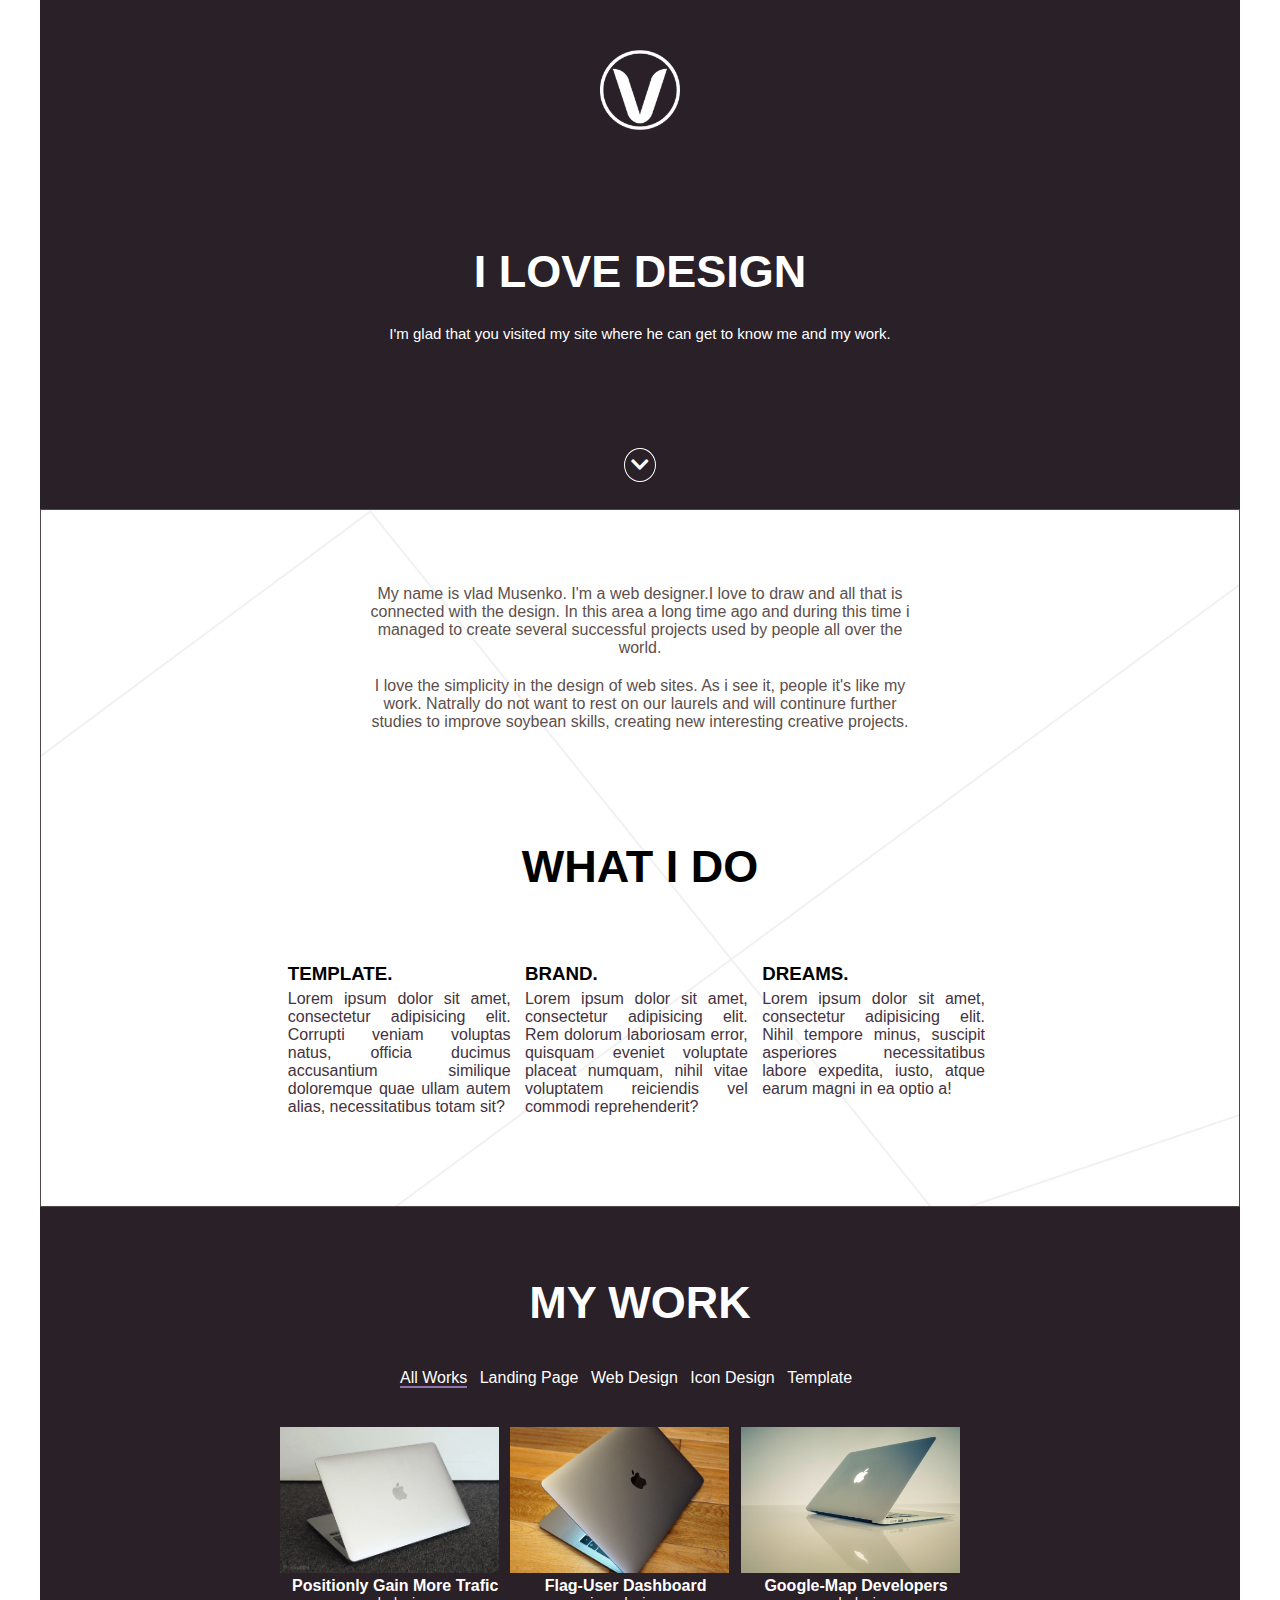
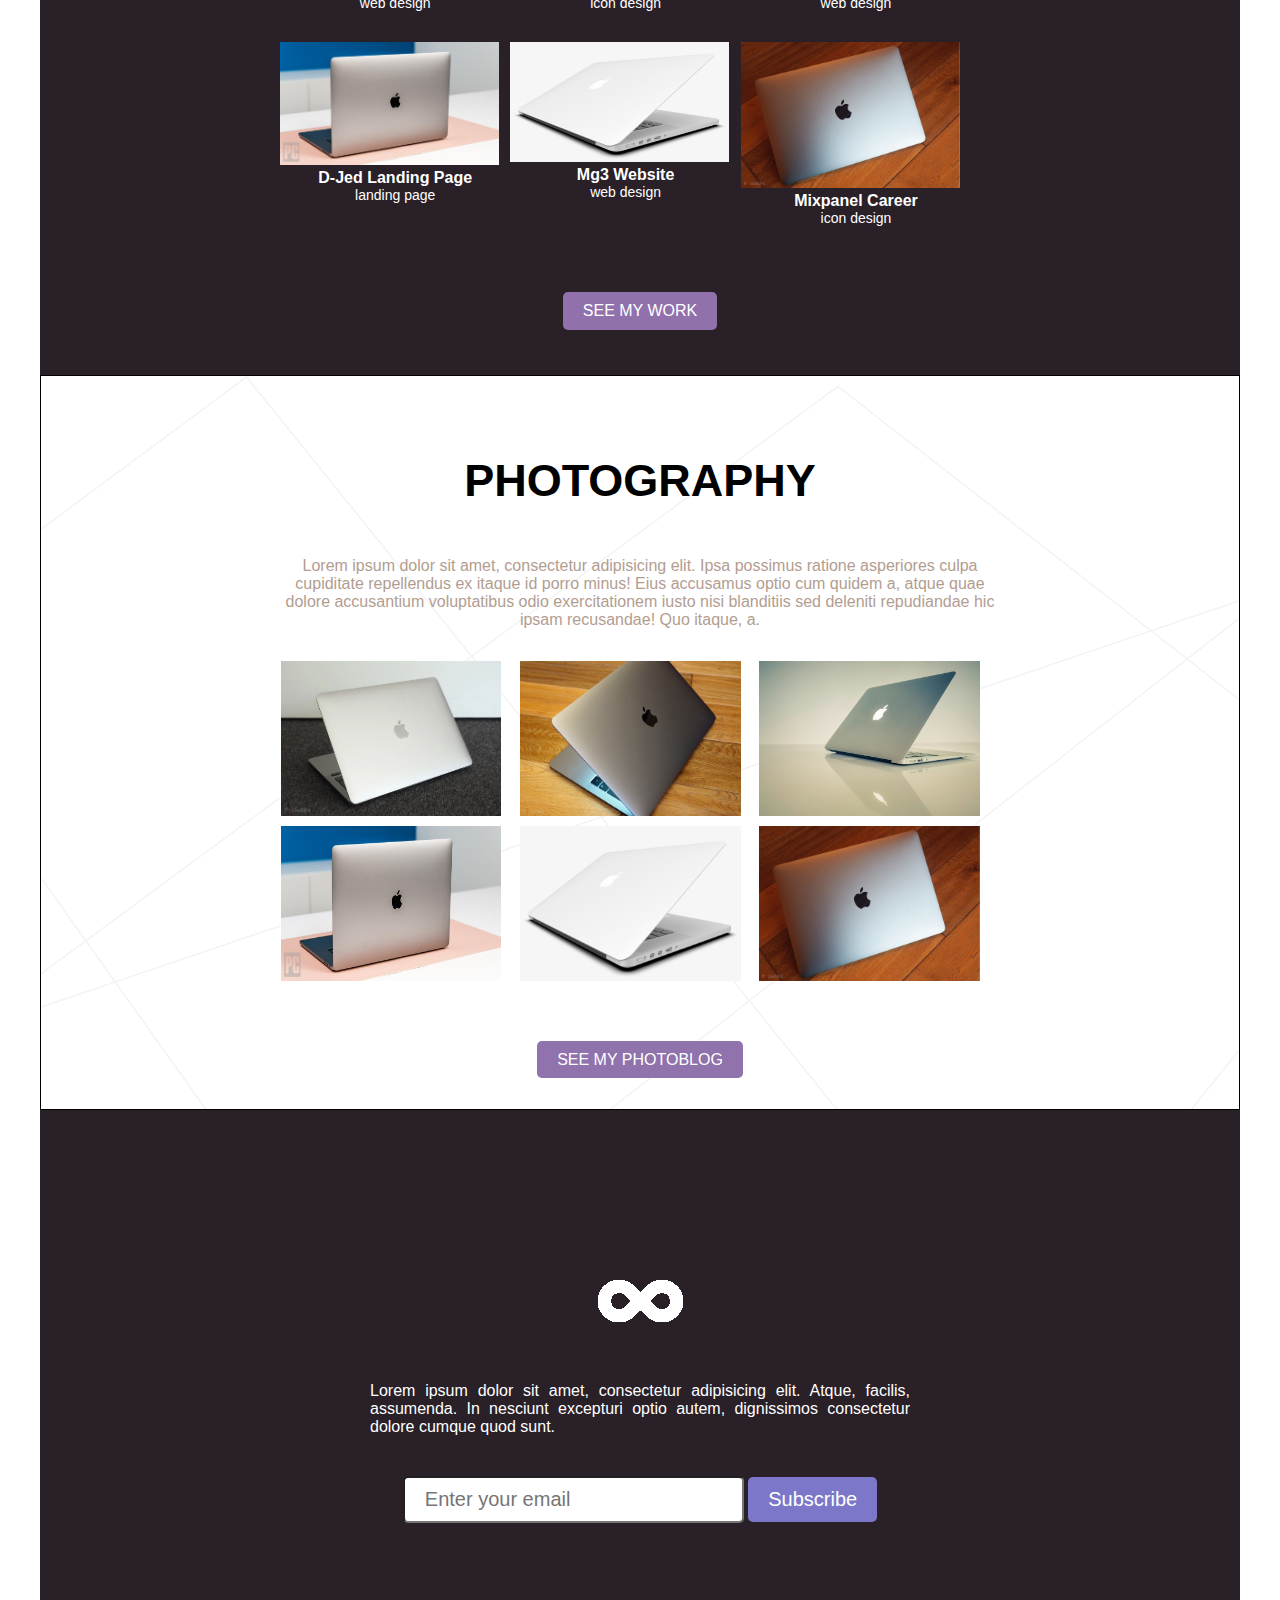
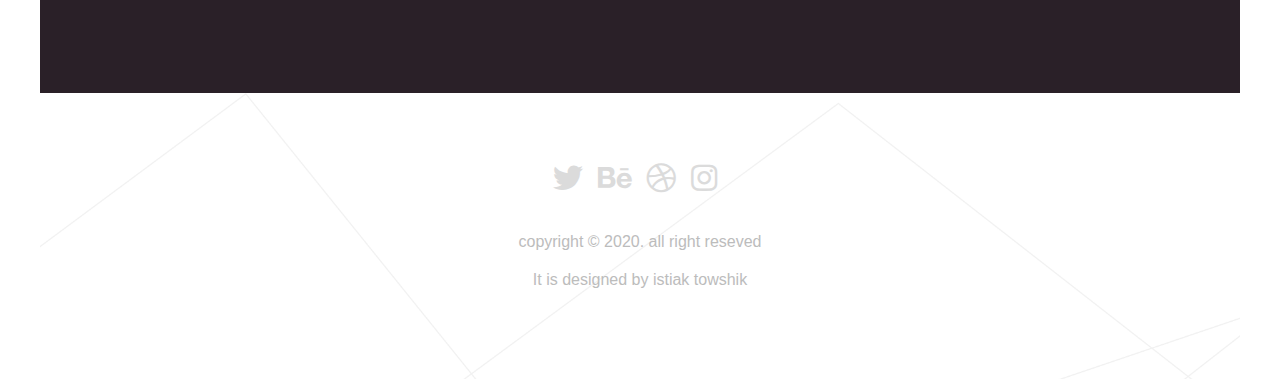
==== index.html @ 52252177 "Add files via upload" ====
<!DOCTYPE html>
<html lang="en">

<head>
    <meta charset="UTF-8">
    <meta name="viewport" content="width=device-width, initial-scale=1.0">
    <title>I love my design</title>
    <link rel="stylesheet" href="CSS/all.min.css">
    <link rel="stylesheet" href="CSS/fontawesome.min.css">
    <link rel="stylesheet" href="CSS/style.css">
    <link rel="stylesheet" href="CSS/responsive.css">

</head>

<body>
    <header class="header">

        <div class="logo-area">
            <img src="images/logo.png" alt="logo">
        </div>
        <div class="designlove-area">
            <h1>i love design</h1>
            <p> I'm glad that you visited my site where he can get to know me and my work.</p>
        </div>
        <div class="fontawesome-area">
            <a href="#"><i class="fas fa-chevron-down"></i></a>
        </div>

    </header>
    <!--first
     section starts 
     here -->
    <div class="first-section">
        <div class="firstsection-textarea">
            <p>My name is vlad Musenko. I'm a web designer.I love to draw and all that is connected with the design. In this area a long time ago and during this time i managed to create several successful projects used by people all over the world.</p>
            <p> I love the simplicity in the design of web sites. As i see it, people it's like my work. Natrally do not want to rest on our laurels and will continure further studies to improve soybean skills, creating new interesting creative projects.</p>
        </div>
        <div class="whatido-area">
            <h1>what i do</h1>
        </div>
        <div class="myservice-text">
            <div class="template">
                <h3>Template.</h3>
                <p>Lorem ipsum dolor sit amet, consectetur adipisicing elit. Corrupti veniam voluptas natus, officia ducimus accusantium similique doloremque quae ullam autem alias, necessitatibus totam sit?</p>
            </div>
            <div class="brand">
                <h3>brand.</h3>
                <p>Lorem ipsum dolor sit amet, consectetur adipisicing elit. Rem dolorum laboriosam error, quisquam eveniet voluptate placeat numquam, nihil vitae voluptatem reiciendis vel commodi reprehenderit?</p>
            </div>
            <div class="dreams">
                <h3>dreams.</h3>
                <p>Lorem ipsum dolor sit amet, consectetur adipisicing elit. Nihil tempore minus, suscipit asperiores necessitatibus labore expedita, iusto, atque earum magni in ea optio a!</p>
            </div>
        </div>
    </div>
    <div class="second-section">
        <div class="second-header">
            <h1>
                my work
            </h1>
        </div>

        <div class="second-menu">
            <ul>
                <li><a href="#" id="active">all works</a></li>
                <li><a href="#">landing page</a></li>
                <li><a href="#">web design</a></li>
                <li><a href="#">icon design</a></li>
                <li><a href="#">template</a></li>
            </ul>
        </div>
        <div class="portfolio-photo">
            <div class="first-photo">
                <img src="images/laptop1.jpg" alt="portfolio">
                <h2>positionly gain more trafic</h2>
                <p> web design</p>
            </div>
            <div class="second-photo">
                <img src="images/laptop2.jpg" alt="portfolio">
                <h2>flag-user dashboard</h2>
                <p> icon design</p>
            </div>
            <div class="third-photo">
                <img src="images/laptop3.jpg" alt="portfolio">
                <h2>google-map developers</h2>
                <p> web design</p>
            </div>
            <div class="forth-photo">
                <img src="images/laptop4.jpg" alt="portfolio">
                <h2>d-jed landing page</h2>
                <p> landing page</p>
            </div>
            <div class="fifth-photo">
                <img src="images/laptop5.jpg" alt="portfolio">
                <h2>mg3 website</h2>
                <p> web design</p>
            </div>
            <div class="sixth-photo">
                <img src="images/laptop6.jpg" alt="portfolio">
                <h2>mixpanel career</h2>
                <p> icon design</p>
            </div>
        </div>
        <div class="seemy-work"><a href="#">see my work</a></div>
    </div>
    <div class="third-section">
        <h1>photography</h1>
        <p>Lorem ipsum dolor sit amet, consectetur adipisicing elit. Ipsa possimus ratione asperiores culpa cupiditate repellendus ex itaque id porro minus! Eius accusamus optio cum quidem a, atque quae dolore accusantium voluptatibus odio exercitationem iusto nisi blanditiis sed deleniti repudiandae hic ipsam recusandae! Quo itaque, a.</p>
        <div class="photo-gallery">
            <div class="gallery-first"><img src="images/laptop1.jpg" alt="laptop"></div>
            <div class="gallery-second"><img src="images/laptop2.jpg" alt="laptop"></div>
            <div class="gallery-third"><img src="images/laptop3.jpg" alt="laptop"></div>
            <div class="gallery-forth"><img src="images/laptop4.jpg" alt="laptop"></div>
            <div class="gallery-fifth"><img src="images/laptop5.jpg" alt="laptop"></div>
            <div class="gallery-sixth"><img src="images/laptop6.jpg" alt="laptop"></div>
        </div>
        <div class="seemyphoto-blog"><a href="#">see my photoblog</a></div>

    </div>
    <div class="subscribe-section">
        <img src="images/subscribe.png" alt="subscribe">
        <p>Lorem ipsum dolor sit amet, consectetur adipisicing elit. Atque, facilis, assumenda. In nesciunt excepturi optio autem, dignissimos consectetur dolore cumque quod sunt.</p>
        <div class="subscribe-input">
            <form action="#">
                <input type="email" placeholder="Enter your email">
                <input type="submit" value="Subscribe">
            </form>
        </div>
    </div>
    <footer class="footer">
        <div class="container-footer">
            <a href="#"><i class="fab fa-twitter"></i></a>
            <a href="#"><i class="fab fa-behance"></i></a>
            <a href="#"><i class="fab fa-dribbble"></i></a>
            <a href="#"><i class="fab fa-instagram"></i></a>
            <p>copyright &copy; 2020. all right reseved</p>
            <p>It is designed by istiak towshik</p>
        </div>
    </footer>
</body></html>
---- CSS/style.css ----
* {
    margin: 0;
    padding: 0;
    font-family: tahoma, sans-serif, arial;
}

body {
    width: 1200px;
    margin: auto;
}

/*header 
starts 
here*/
.header {
    background: #2A2028;
    text-align: center;

    margin: auto;
    padding-bottom: 27px;

}


.header .logo-area {
    padding-top: 50px;
    padding-bottom: 112px;

}

.header .logo-area img {
    width: 80px;

}

.designlove-area h1 {
    text-transform: uppercase;
    color: #fff;
    font-size: 45px;
}

.designlove-area p {
    color: #fff;
    font-size: 15px;
    padding-top: 27px;
    padding-bottom: 106px;
}

.header .fas {
    color: #fff;
    border: 1px solid #fff;
    border-radius: 50%;
    font-size: 20px;
    padding: 6px;
}

/*firstsection 
start 
here*/
.first-section {
    background: #fff;
    width: 100%;
    padding-bottom: 90px;
    border: 1px solid #504646;
    overflow: hidden;
    box-sizing: border-box;
    background-image: url(../images/background.png);
}

.firstsection-textarea {
    width: 45%;
    margin: auto;
    text-align: center;
    padding-top: 65px;

}

.firstsection-textarea p {
    padding: 10px 0;
    color: #5D4F4C;
    font-size: 16px;
    text-transform: inherit;
}

.whatido-area {
    width: 45%;
    margin: auto;
    text-align: center;
    padding-top: 100px;
    overflow: hidden;


}

.whatido-area h1 {
    text-transform: uppercase;
    font-size: 45px;
    padding-bottom: 70px;
}

.myservice-text {
    width: 60%;
    margin: auto;
    text-align: center;
}

.template,
.brand,
.dreams {
    width: 31%;
    float: left;
    text-align: justify;
    margin-right: 2%;

}

.template {
    margin-left: 1%;
}

.template h3,
.brand h3,
.dreams h3 {
    text-transform: uppercase;
    padding-bottom: 5px;

}

.template p,
.brand p,
.dreams p {
    color: #433240;
    text-align: justify;
}

/*second 
section 
starts here*/
.second-section {
    background: #2A2028;
    overflow: hidden;
    padding-bottom: 45px;
    box-sizing: border-box;
}

.second-header {
    font-size: 45px;
    padding-top: 70px;
    padding-bottom: 40px;
    text-align: center;

}

.second-header h1 {
    color: #fff;
    text-transform: uppercase;
    font-size: 45px;
}

.second-menu {
    width: 40%;
    margin: auto;
    padding-bottom: 40px;
    box-sizing: border-box;

}

.second-menu li {
    list-style: none;
    display: inline-block;
    margin-right: 8px;
}

.second-menu #active {
    border-bottom: 2px solid #9172AD;
}

.second-menu li a {
    color: #fff;
    text-decoration: none;
    text-transform: capitalize;
}

.portfolio-photo {
    width: 60%;
    margin: auto;
    overflow: hidden;
    padding-bottom: 35px;

}

.portfolio-photo img {
    width: 95%;

}

.portfolio-photo .first-photo,
.portfolio-photo .second-photo,
.portfolio-photo .third-photo {
    padding-bottom: 30px;
    box-sizing: border-box;
}

.portfolio-photo .first-photo,
.portfolio-photo .second-photo,
.portfolio-photo .third-photo,
.portfolio-photo .forth-photo,
.portfolio-photo .fifth-photo {
    float: left;
}

.portfolio-photo .first-photo,
.portfolio-photo .second-photo,
.portfolio-photo .third-photo,
.portfolio-photo .forth-photo,
.portfolio-photo .fifth-photo,
.portfolio-photo .sixth-photo {
    width: 32%;
    overflow: hidden;
    min-height: 215px;



}

.portfolio-photo h2 {
    color: #fff;
    font-size: 16px;
    text-align: center;
    text-transform: capitalize;
}

.portfolio-photo p {
    font-size: 14px;
    color: #fff;
    text-align: center;
    cursor: pointer;
}

.seemy-work {
    text-align: center
}

.seemy-work a {
    color: #fff;
    text-decoration: none;
    text-transform: uppercase;
    padding: 10px 20px;
    background: #9171AC;
    box-sizing: border-box;
    display: inline-block;
    border-radius: 5px;
    transition: .1s;
}

.seemy-work a:hover {
    background: green;
}

/*here 
starts 
third 
section*/
.third-section {
    background-image: url(../images/background.png);
    border: 1px solid black;
    background-size: cover;

}

.third-section h1 {
    font-size: 45px;
    text-transform: uppercase;
    text-align: center;
    padding-top: 79px;
    padding-bottom: 50px;
}

.third-section p {
    width: 60%;
    margin: auto;
    color: #B29D91;
    text-align: center;
    padding-bottom: 32px;

}

.photo-gallery {
    width: 60%;
    overflow: hidden;
    margin: auto;
}

.photo-gallery img {
    width: 99%;
    min-height: 155px;
}

.gallery-first,
.gallery-second,
.gallery-third,
.gallery-forth,
.gallery-fifth,
.gallery-sixth {
    width: 31%;
    float: left;
    overflow: hidden;
    margin-right: 2.3%;
    padding-bottom: 6px;
}

.seemyphoto-blog {
    text-align: center;
    padding-top: 60px;
    padding-bottom: 40px;
}

.seemyphoto-blog a {
    text-transform: uppercase;
    text-decoration: none;
    color: #fff;
    background: #9072AC;
    padding: 10px 20px;
    border-radius: 5px;

}

.seemyphoto-blog a:hover {
    background: green;
}

/*subscribe 
section 
starts 
here*/
.subscribe-section {
    padding-top: 170px;
    background: #2A2028;
}

.subscribe-section img {
    display: block;
    margin: auto;
    padding-bottom: 60px;
}

.subscribe-section p {
    color: #fff;
    text-align: justify;
    width: 45%;
    margin: auto;
    padding-bottom: 40px;
}

.subscribe-input {
    width: 55%;
    margin: auto;
    text-align: center;
    padding-bottom: 170px;
}

.subscribe-input input:first-child {
    padding: 10px 20px;
    width: 45%;
    font-size: 20px;
    border-radius: 5px;
}

.subscribe-input input:nth-of-type(2) {
    background: #7C77C9;
    padding: 11px 20px;
    font-size: 20px;
    cursor: pointer;
    border-radius: 5px;
    color: #fff;
    border: none;
}

.subscribe-input input:nth-of-type(2):hover {
    background: green;
}

/*footer 
area 
starts 
here*/
.footer {
    background-image: url(../images/background.png);
    background-size: cover;

}

.container-footer {
    width: 50%;
    margin: auto;
    padding-top: 70px;
    padding-bottom: 70px;
    text-align: center;
}

.footer .fab {
    display: inline-block;
    margin-right: 10px;
    font-size: 30px;
    padding-bottom: 40px;
    transition: .1s;
}

.footer a {
    color: #DBDBDB;
    transition: .1s;

}

.footer p {
    color: #BCBCBC;
    padding-bottom: 20px;
}

.footer a:hover i {
    transform: scale(1.2);
}

.footer a:hover {
    color: #5d2b2b;

}
---- CSS/responsive.css ----
@media all and (max-width:1200px) {
    body {
        width: 100%;
    }

    .second-menu {
        width: 90%;

        text-align: center;
    }
}

@media all and (max-width:768px) {

    .myservice-text .template,
    .myservice-text .brand,
    .myservice-text .dreams {
        float: none;
        width: 100%;
        text-align: center;
        margin-bottom: 12px;
    }

    .portfolio-photo .first-photo,
    .portfolio-photo .second-photo,
    .portfolio-photo .third-photo,
    .portfolio-photo .forth-photo,
    .portfolio-photo .fifth-photo,
    .portfolio-photo .sixth-photo,
    .gallery-first,
    .gallery-second,
    .gallery-third,
    .gallery-forth,
    .gallery-fifth,
    .gallery-sixth {
        float: none;
        width: 100%;
    }
    .subscribe-input input:first-child{
        
        font-size: 16px;
        padding: 5px 10px;
        padding: 5px 10px;
    }
    .subscribe-input input:nth-child(2){
        font-size: 16px;
        padding: 8px 10px;
        overflow: hidden;
    }
    .whatido-area h1,.third-section h1,.designlove-area h1,.second-header h1{
        font-size: 30px;
        padding-bottom: 20px;
     
    }
 {
    color: #fff;
    font-size: 30px;
}

}
@media all and (max-width:476px){
    .subscribe-input input:first-child{
        float: none;
       
        width: 90%;
        margin:0px auto 20px;
        display: block;
    } 
    .subscribe-input input:nth-child(2){
        overflow: visible;
        width: 90%;
        margin: auto;
    
    }
    .footer .fab{font-size: 22px;}
}
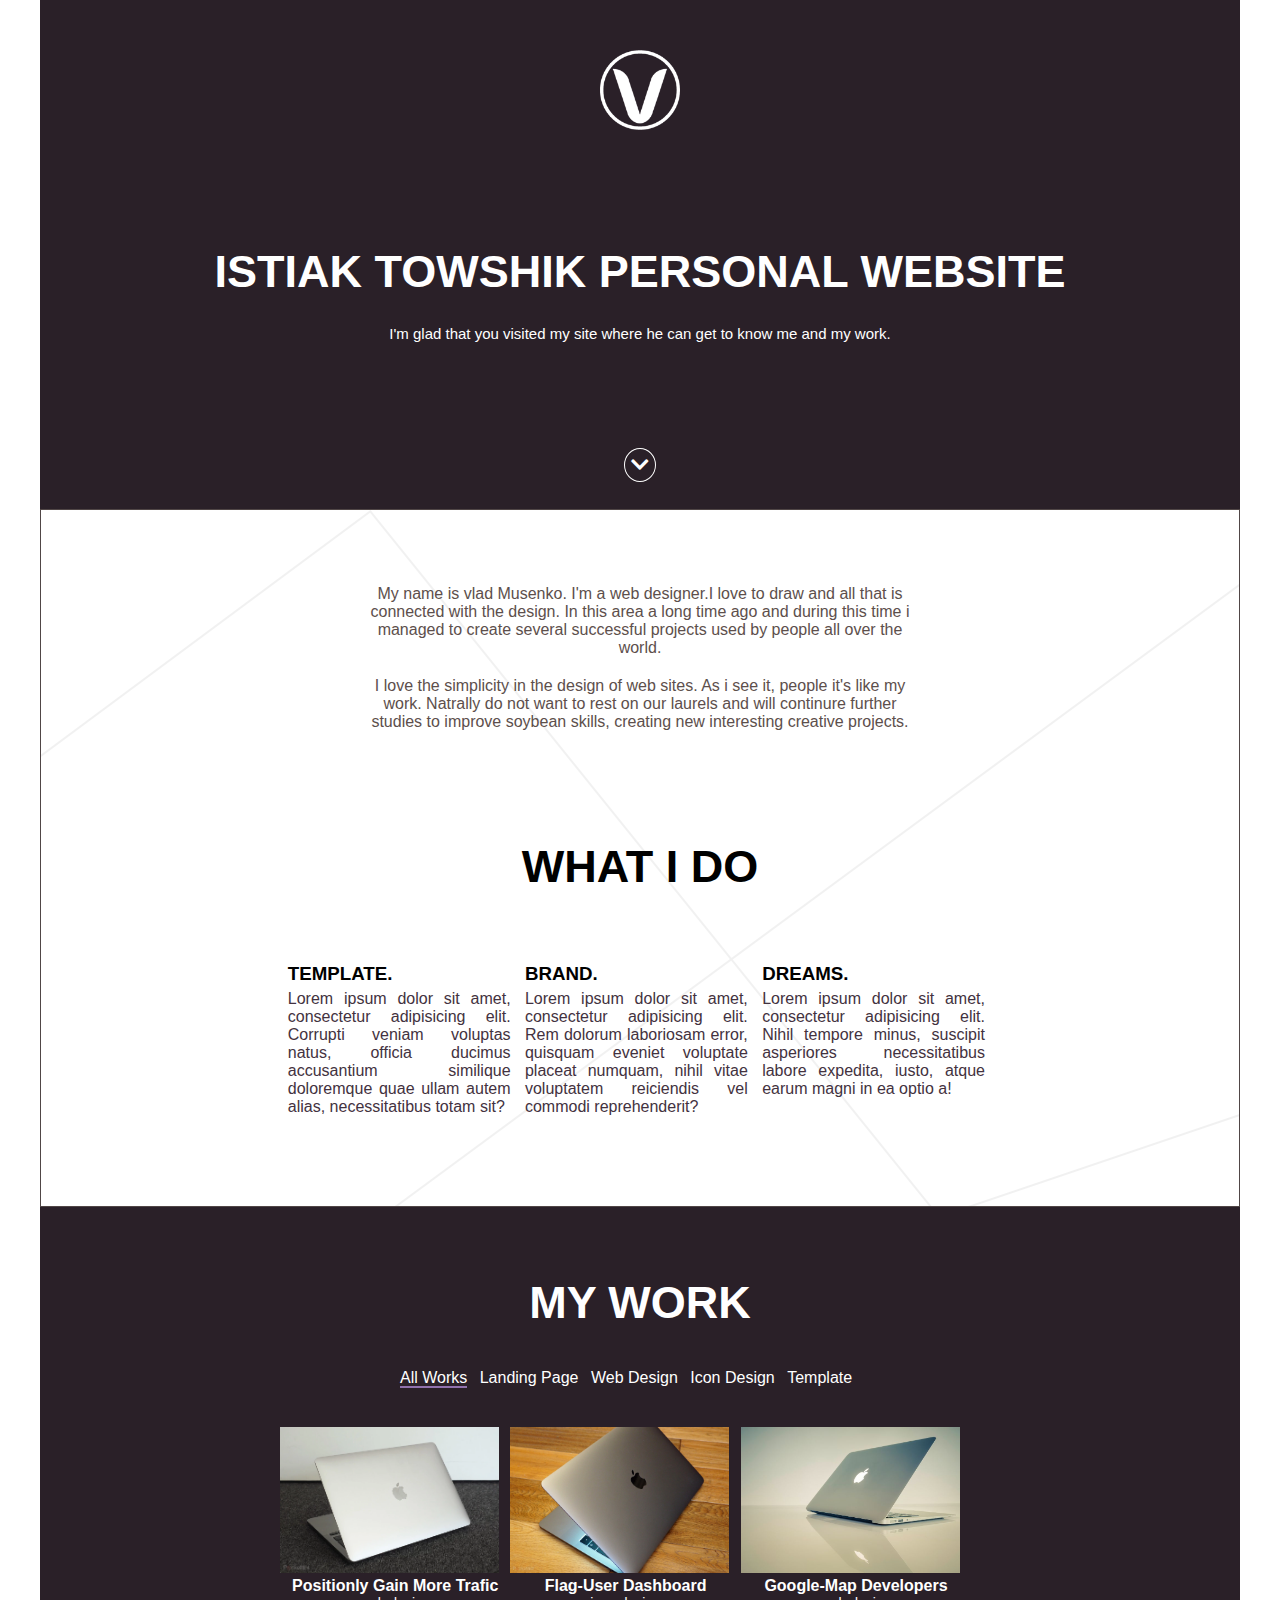
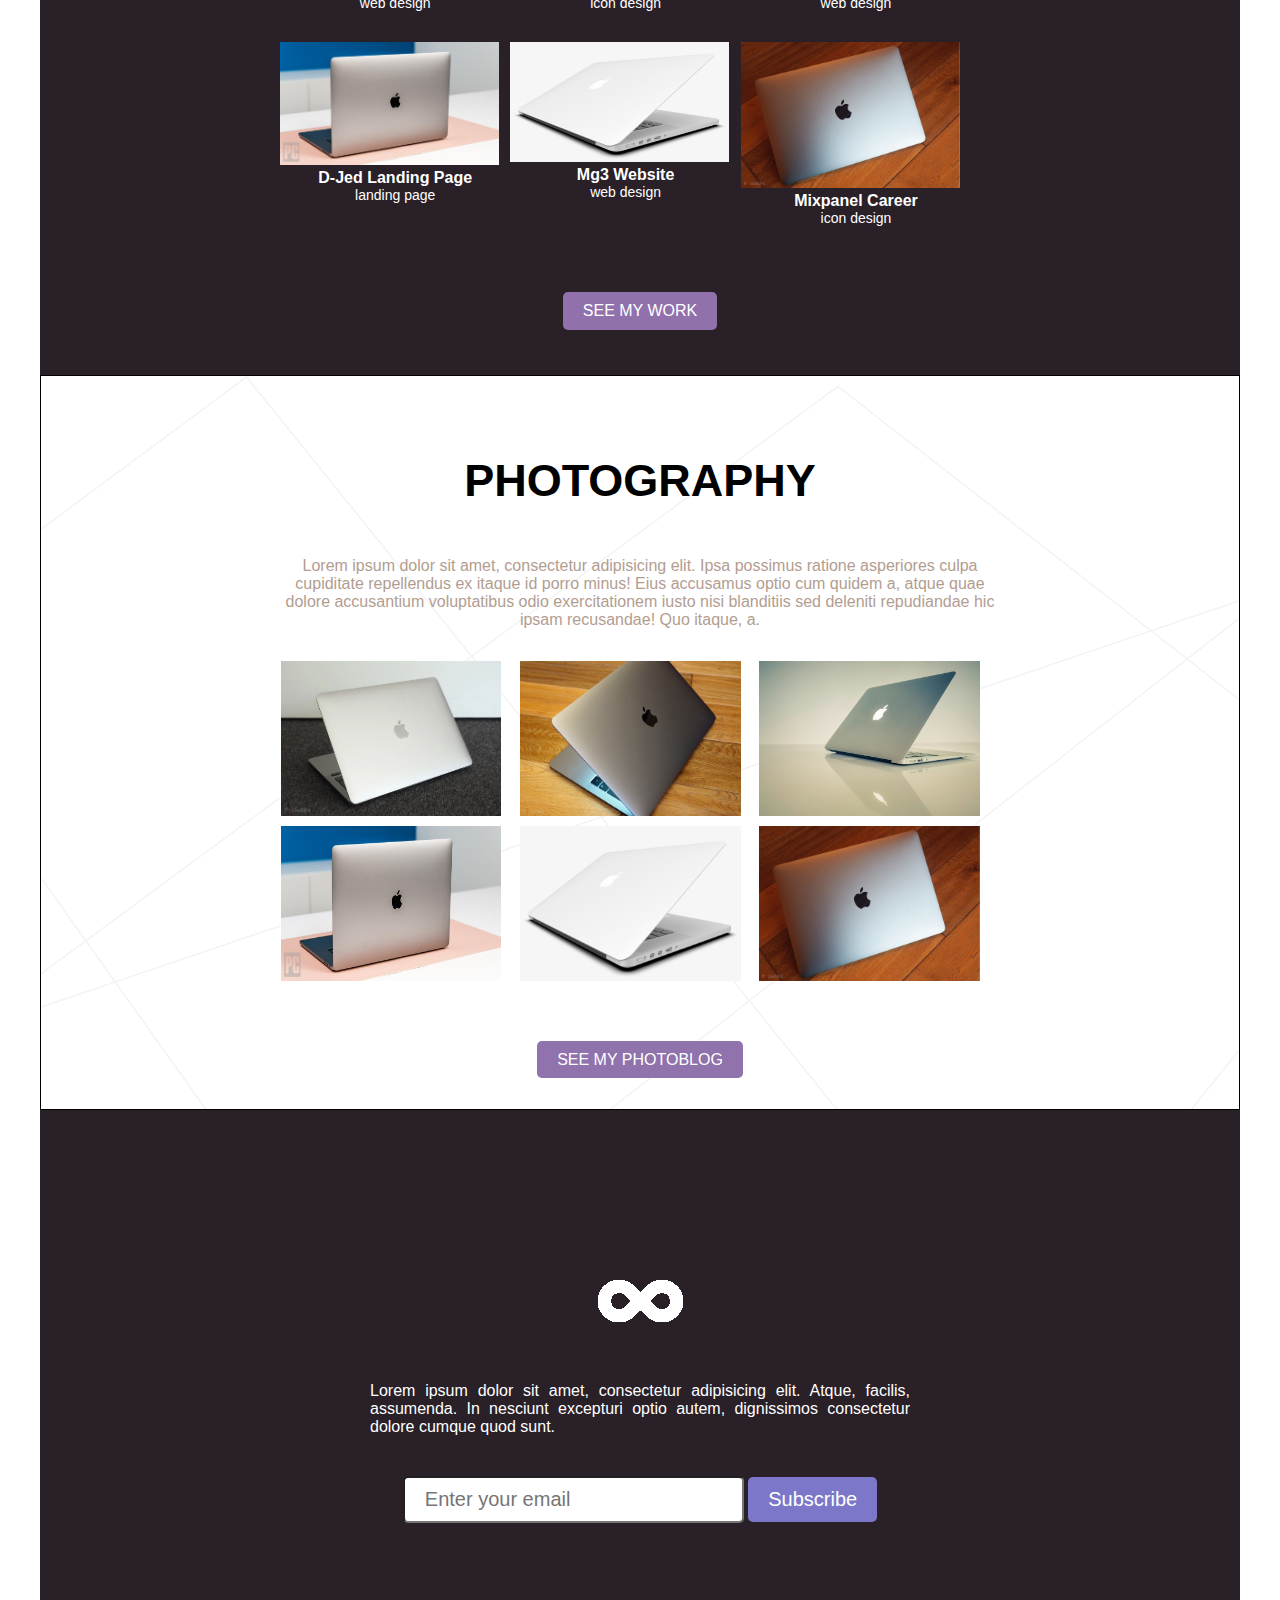
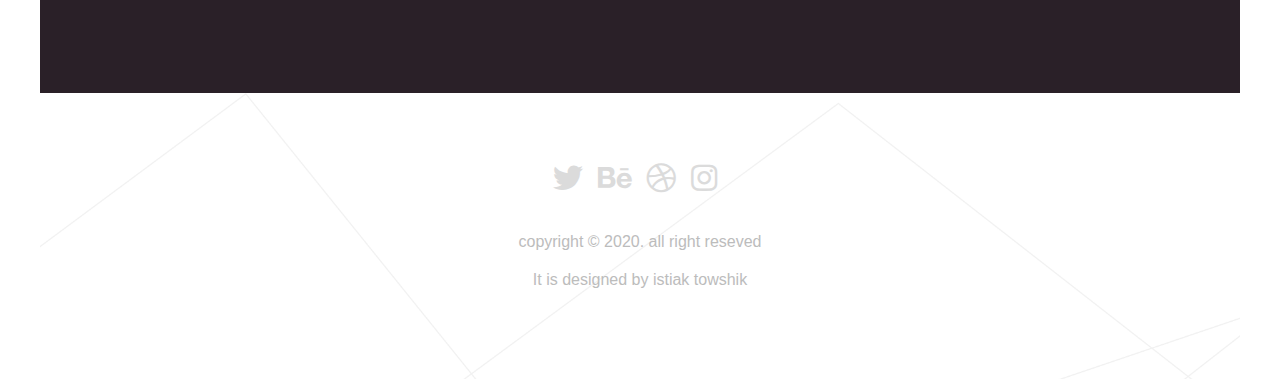
==== commit 362d567d: "Update index.html" ====
--- a/index.html
+++ b/index.html
@@ -4,7 +4,7 @@
 <head>
     <meta charset="UTF-8">
     <meta name="viewport" content="width=device-width, initial-scale=1.0">
-    <title>I love my design</title>
+    <title>Istiak Towshik Designed website</title>
     <link rel="stylesheet" href="CSS/all.min.css">
     <link rel="stylesheet" href="CSS/fontawesome.min.css">
     <link rel="stylesheet" href="CSS/style.css">
@@ -19,7 +19,7 @@
             <img src="images/logo.png" alt="logo">
         </div>
         <div class="designlove-area">
-            <h1>i love design</h1>
+            <h1>Istiak Towshik Personal Website</h1>
             <p> I'm glad that you visited my site where he can get to know me and my work.</p>
         </div>
         <div class="fontawesome-area">
@@ -137,4 +137,4 @@
             <p>It is designed by istiak towshik</p>
         </div>
     </footer>
-</body></html>+</body></html>
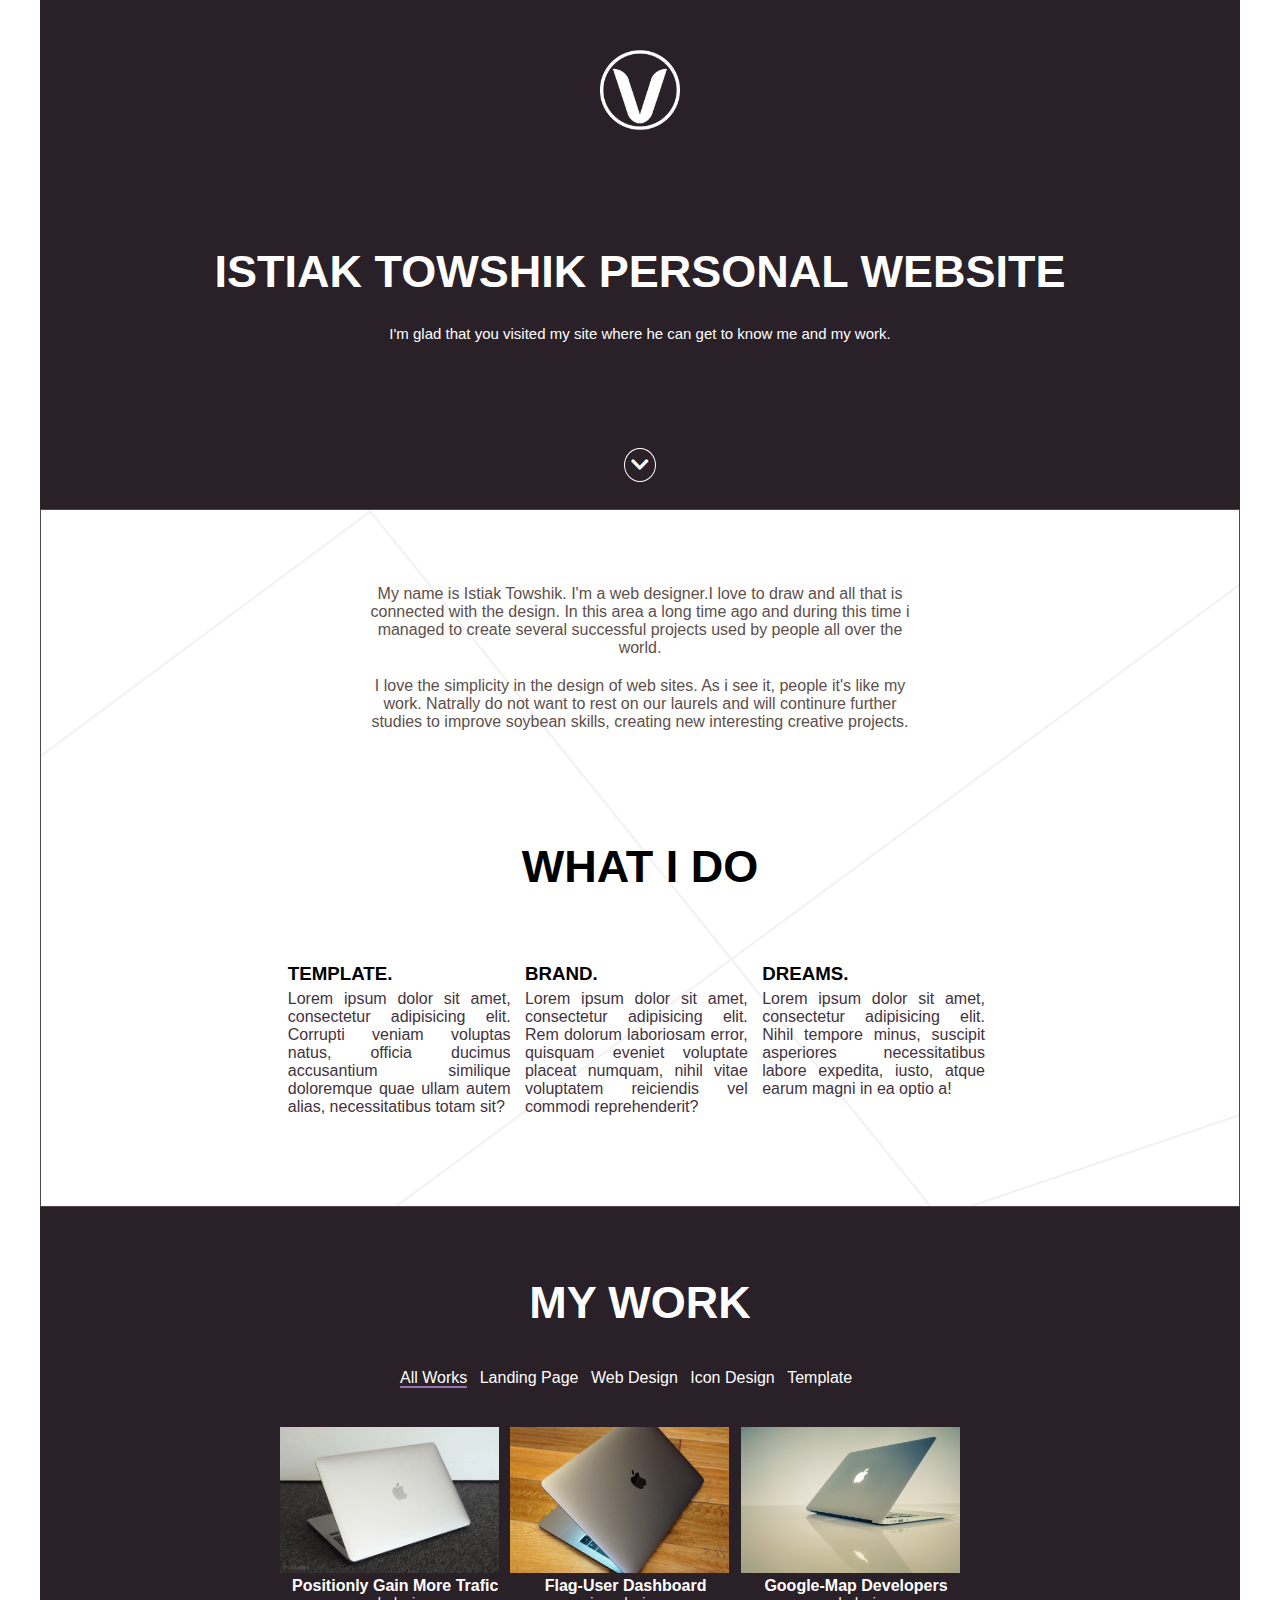
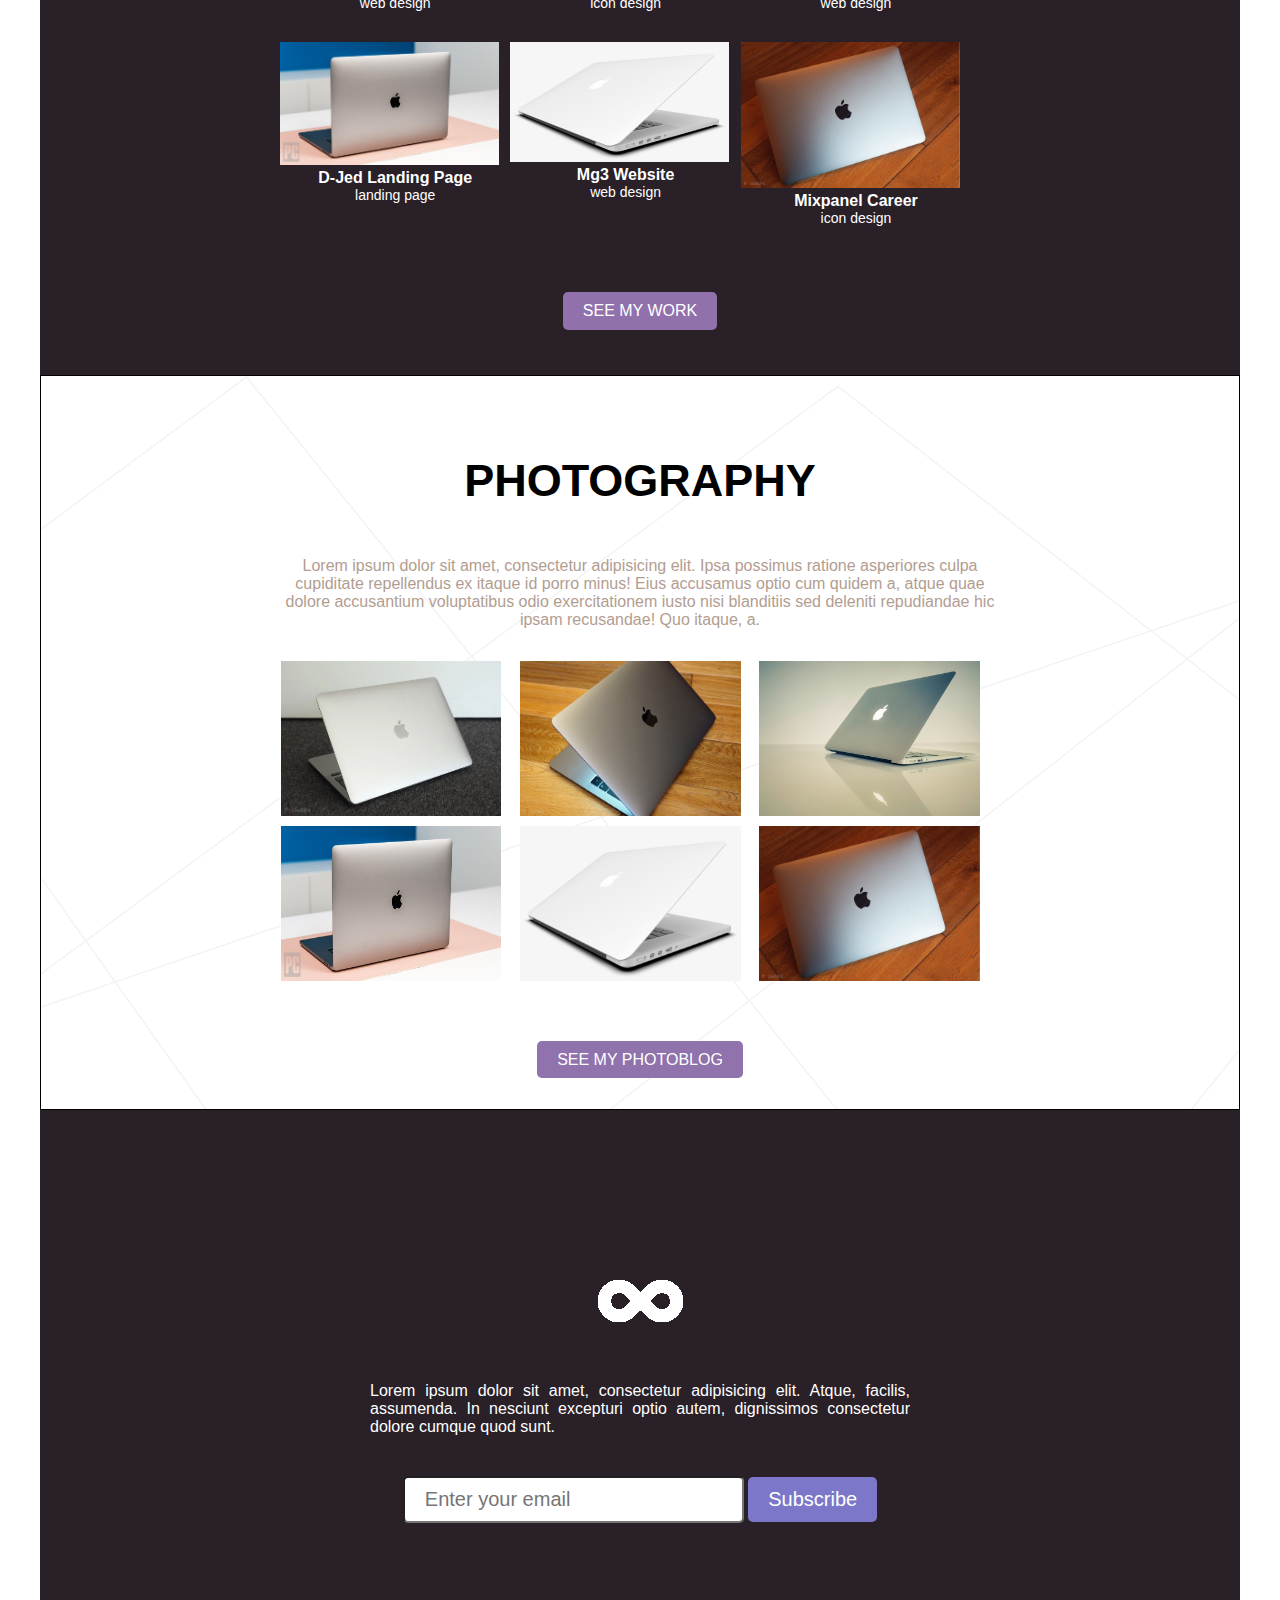
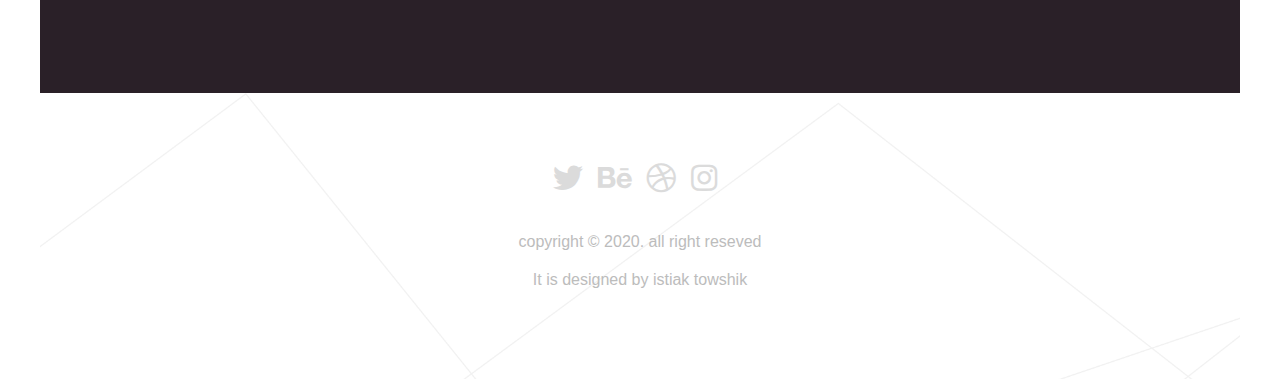
==== commit 4f0fab90: "Update index.html" ====
--- a/index.html
+++ b/index.html
@@ -32,7 +32,7 @@
      here -->
     <div class="first-section">
         <div class="firstsection-textarea">
-            <p>My name is vlad Musenko. I'm a web designer.I love to draw and all that is connected with the design. In this area a long time ago and during this time i managed to create several successful projects used by people all over the world.</p>
+            <p>My name is Istiak Towshik. I'm a web designer.I love to draw and all that is connected with the design. In this area a long time ago and during this time i managed to create several successful projects used by people all over the world.</p>
             <p> I love the simplicity in the design of web sites. As i see it, people it's like my work. Natrally do not want to rest on our laurels and will continure further studies to improve soybean skills, creating new interesting creative projects.</p>
         </div>
         <div class="whatido-area">
